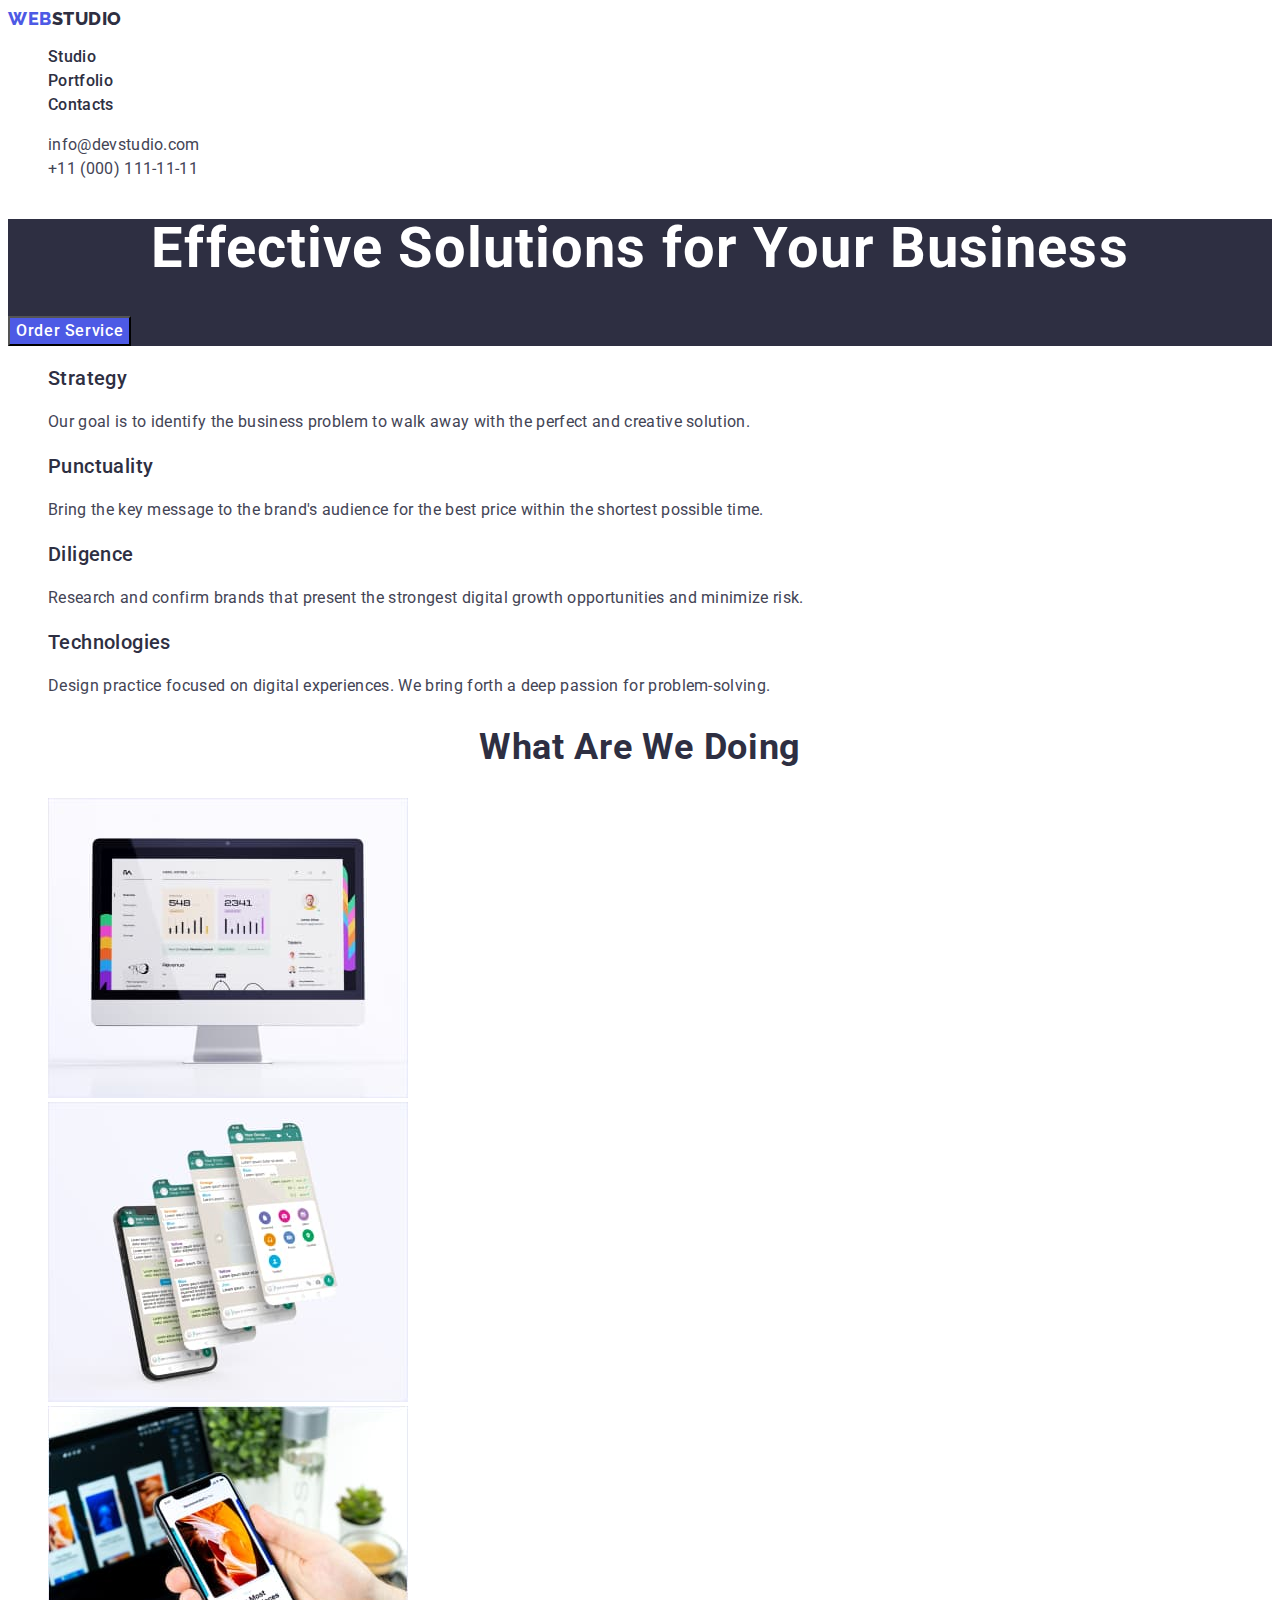
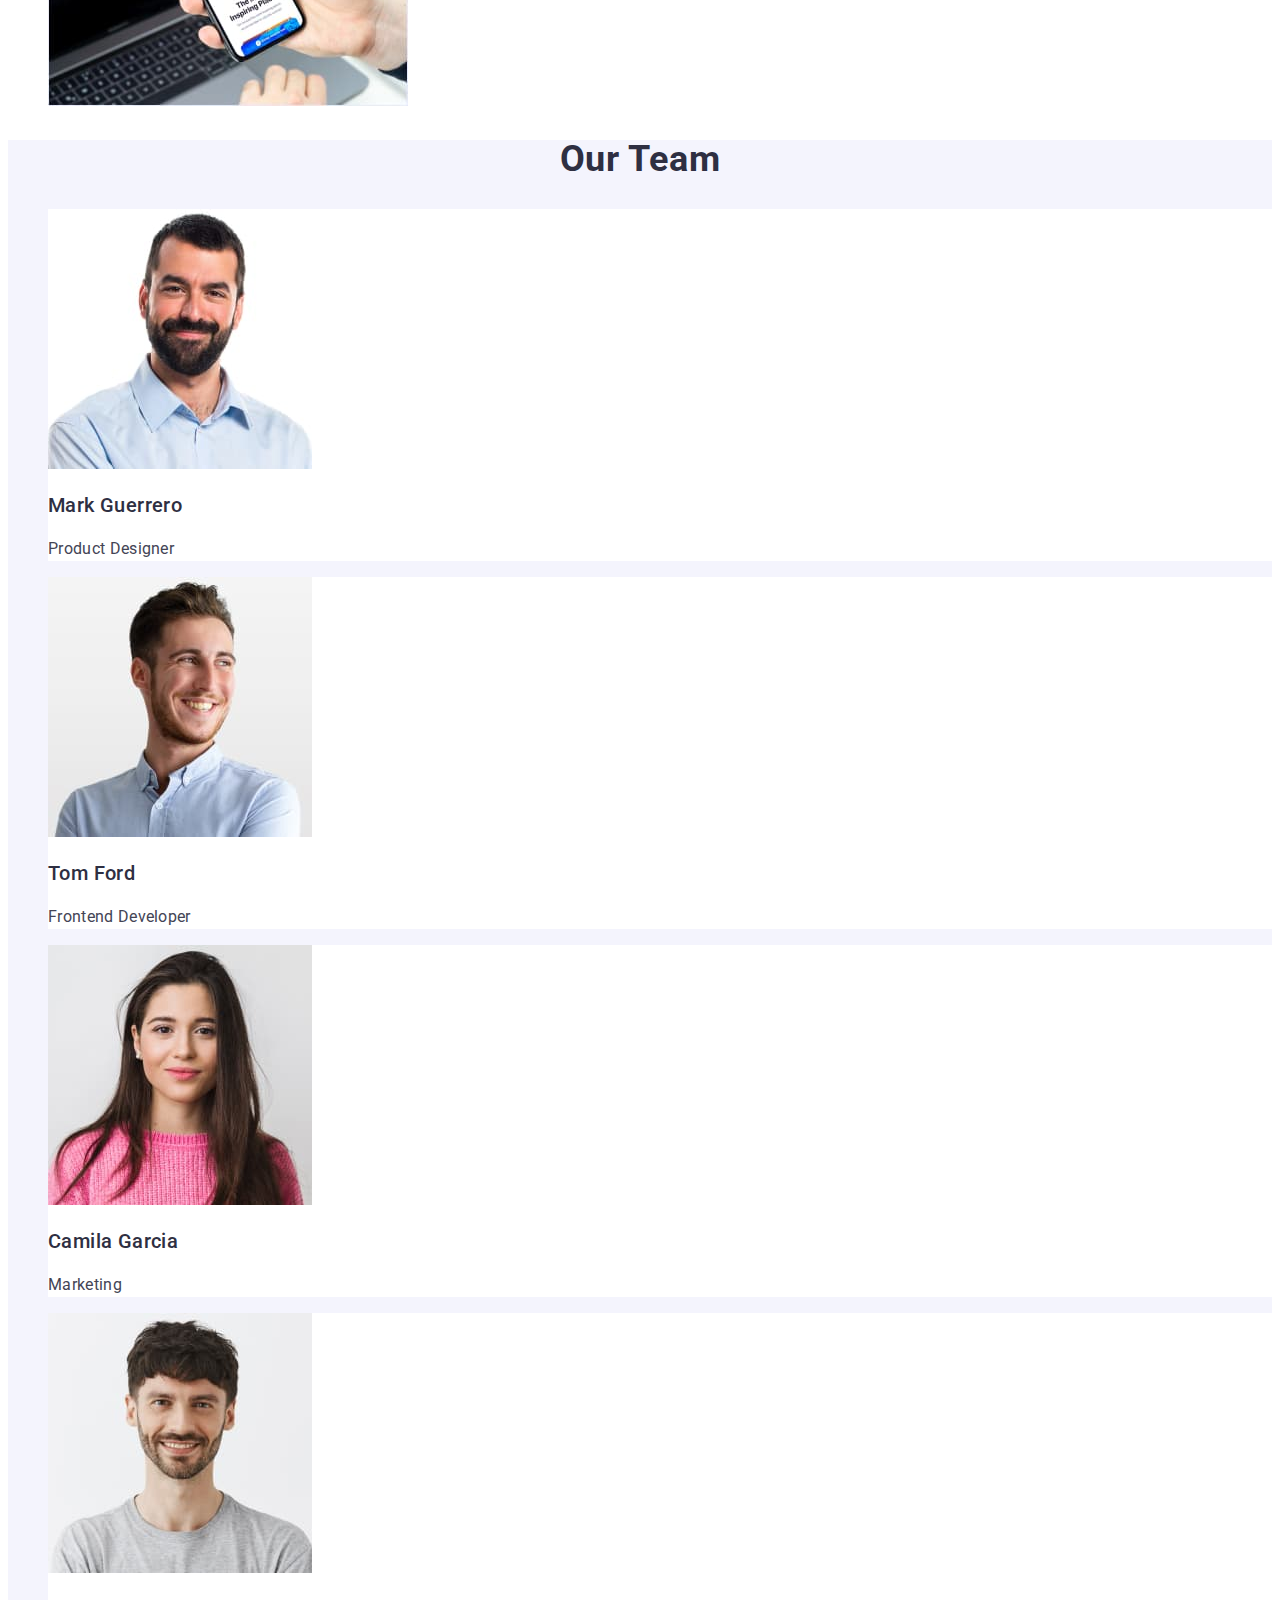
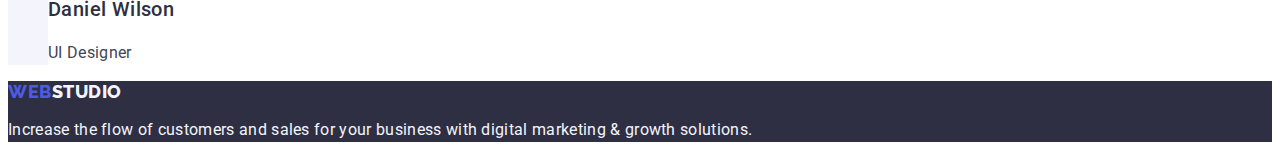
==== index.html @ 9a624a0b "Start" ====
<!DOCTYPE html>
<html lang="en">
  <head>
    <meta charset="UTF-8" />
    <meta name="viewport" content="width=device-width, initial-scale=1.0" />
    <link rel="preconnect" href="https://fonts.googleapis.com" />
    <link rel="preconnect" href="https://fonts.gstatic.com" crossorigin />
    <link
      href="https://fonts.googleapis.com/css2?family=Raleway:wght@800&family=Roboto:wght@400;500;700;900&display=swap"
      rel="stylesheet"
    />
    <link rel="stylesheet" href="./css/styles.css" />
    <title>MainPage</title>
  </head>
  <body>
    <header>
      <nav >
        <a class="logo link" href="./index.html"
          >Web<span class="logo-secondpart">Studio</span>
        </a>
        <ul class="list">
          <li>
            <a class="link" href="./index.html">Studio</a>
          </li>
          <li>
            <a class="link" href="./portfolio.html">Portfolio</a>
          </li>
          <li>
            <a class="link" href="">Contacts</a>
          </li>
        </ul>
      </nav>
      <address class="address navigation-address">
        <ul class="list">
          <li>
            <a class="link" href="mailto:info@devstudio.com"
              >info@devstudio.com</a
            >
          </li>
          <li>
            <a class="link" href="tel:+110001111111">+11 (000) 111-11-11</a>
          </li>
        </ul>
      </address>
    </header>
    <main>
      <!-- first section -->
      <section class="section-one">
        <h1 class="header-first">Effective Solutions for Your Business</h1>
        <button type="button" class="button-orderservice">Order Service</button>
      </section>
      <!-- second section -->
      <section>
        <h2 class="header-second" hidden>Section Heading</h2>
        <ul class="list">
          <li>
            <h3 class="list-item-header">Strategy</h3>
            <p class="text">
              Our goal is to identify the business problem to walk away with the
              perfect and creative solution.
            </p>
          </li>
          <li>
            <h3 class="list-item-header">Punctuality</h3>
            <p class="text">
              Bring the key message to the brand's audience for the best price
              within the shortest possible time.
            </p>
          </li>
          <li>
            <h3 class="list-item-header">Diligence</h3>
            <p class="text">
              Research and confirm brands that present the strongest digital
              growth opportunities and minimize risk.
            </p>
          </li>
          <li>
            <h3 class="list-item-header">Technologies</h3>
            <p class="text">
              Design practice focused on digital experiences. We bring forth a
              deep passion for problem-solving.
            </p>
          </li>
        </ul>
      </section>
      <!-- third section -->
      <section>
        <h2 class="header-second">What are we doing</h2>
        <ul class="list">
          <li>
            <img
              src="./images/mainPage/whatAreWeDoing/monitor1.jpg"
              alt="monitor with a projected screen"
              width="360"
              height="300"
            />
          </li>
          <li>
            <img
              src="./images/mainPage/whatAreWeDoing/phones2.jpg"
              alt="phone with the screen copied 3 times"
              width="360"
              height="300"
            />
          </li>
          <li>
            <img
              src="./images/mainPage/whatAreWeDoing/phoneLaptop3.jpg"
              alt="phone held in hand near laptop"
              width="360"
              height="300"
            />
          </li>
        </ul>
      </section>
      <!-- fourth section -->
      <section class="section-fourth">
        <h2 class="header-second">Our Team</h2>
        <ul class="list">
          <li class="list-item">
            <img
              src="./images/mainPage/ourTeam/productDesigner1.jpg"
              alt="product designer"
              width="264"
              height="260"
            />
            <h3 class="list-item-header">Mark Guerrero</h3>
            <p class="text">Product Designer</p>
          </li>
          <li class="list-item">
            <img
              src="./images/mainPage/ourTeam/frontendDeveloper2.jpg"
              alt="frontend developer"
              width="264"
              height="260"
            />
            <h3 class="list-item-header">Tom Ford</h3>
            <p class="text">Frontend Developer</p>
          </li>
          <li class="list-item">
            <img
              src="./images/mainPage/ourTeam/marketing3.jpg"
              alt="marketing"
              width="264"
              height="260"
            />
            <h3 class="list-item-header">Camila Garcia</h3>
            <p class="text">Marketing</p>
          </li>
          <li class="list-item">
            <img
              src="./images/mainPage/ourTeam/uiDesigner4.jpg"
              alt="ui designer"
              width="264"
              height="260"
            />
            <h3 class="list-item-header">Daniel Wilson</h3>
            <p class="text">UI Designer</p>
          </li>
        </ul>
      </section>
    </main>
    <footer class="footer">
      <a class="link logo" href="./index.html"
        >Web<span class="logo-secondpart-footer">Studio</span>
      </a>
      <p class="text-footer">
        Increase the flow of customers and sales for your business with digital
        marketing & growth solutions.
      </p>
    </footer>
  </body>
</html>
---- css/styles.css ----
:root{
    --iris: #4D5AE5;
    --navy-blue: #2E2F42;
    --ocean: #404BBF;
    --slate: #434455;
    --white: #FFFFFF;
    --cornflower: #E7E9FC;
    --cloud: #F4F4FD;
}

body{
    font-family: 'Roboto', sans-serif;
    color: var(--slate);
    background: var(--white);
}

.link{
    text-decoration: none;
}

.list{
    list-style: none;
}

.list-item{
    background: var(--white);
}

.logo {
    font-family: 'Raleway', sans-serif;
    font-size: 18px;
    font-weight: 800;
    line-height: 1.17;
    letter-spacing: 0.54px;
    text-transform: uppercase;
    color: var(--iris);
    text-decoration: none;
}

.logo-secondpart{
    color: var(--navy-blue);
}

.logo-secondpart-footer{
    color: var(--cloud);
}

.footer, .section-one{
    background: var(--navy-blue);
}

/* .logo-secondpart, .footer{
    background-color: var(--navy-blue);
} */
/* Styl .logo-secondpart dotyczy koloru czcionki loga znajdującej się na górze strony Natomiast styl .footer zawiera kolor tła footera. Po połączeniu tych dwóch styli górne logo (słowo Studio) ma tło koloru navy-blue zamiast white i kolor czcionki domyślny, zamiast navy-blue. Chyba, że chodziło o styl .section-one i .footer. To te dwa style połączyłem. */


.text-footer
{
    font-size: 16px;
    line-height: 1.5;
    letter-spacing: 0.32px;
    color: var(--cloud);
}

.list .link{
    font-size: 16px;
    font-weight: 500;
    line-height: 1.5;
    letter-spacing: 0.32px;
    color: var(--navy-blue);
}

.list .link:hover,
.list .link:focus{
    color:var(--ocean);
}

.address {
    font-style: normal;
}

.navigation-address .link{
    font-size: 16px;
    font-weight: 400;
    line-height: 1.5;
    letter-spacing: 0.32px;
    color: var(--slate);
}

/* .section-one{
    background-color: var(--navy-blue);
} */

.section-fourth{
    background:var(--cloud);
}

.button-orderservice{
    font-family: 'Roboto', sans-serif;
    background: var(--iris);
    font-size: 16px;
    font-weight: 500;
    line-height: 1.5;
    letter-spacing: 0.64px;
    color: var(--white);
    cursor: pointer;
}

.button-orderservice:hover,
.button-orderservice:focus{
    background: var(--ocean);
}

.button-portfolio{
    font-family: 'Roboto', sans-serif;
    background: var(--cloud);
    font-size: 16px;
    font-weight: 500;
    line-height: 1.5;
    letter-spacing: 0.64px;
    color: var(--iris);
    text-align: center;
    cursor: pointer;
}

.button-portfolio:hover,
.button-portfolio:focus{
    background: var(--ocean);
    font-size: 16px;
    font-weight: 500;
    line-height: 1.5;
    letter-spacing: 0.64px;
    color:var(--white);
}

.header-first{
    color: var(--white);
    text-align: center;
    font-size: 56px;
    font-weight: 700;
    font-weight: bold;
    line-height: 1.07;
    letter-spacing: 1.12px;
}

.header-second{
    font-size: 36px;
    font-weight: 700;
    line-height: 1.11;
    letter-spacing: 0.72px;
    text-transform: capitalize;
    text-align: center;
    color:var(--navy-blue);
}

.list-item-header{
    font-size: 20px;
    font-weight: 500;
    line-height: 1.2;
    letter-spacing: 0.4px;
    color: var(--navy-blue);
}

.text{
    font-size: 16px;
    line-height: 1.5;
    letter-spacing: 0.32px;
    color: var(--slate);
}
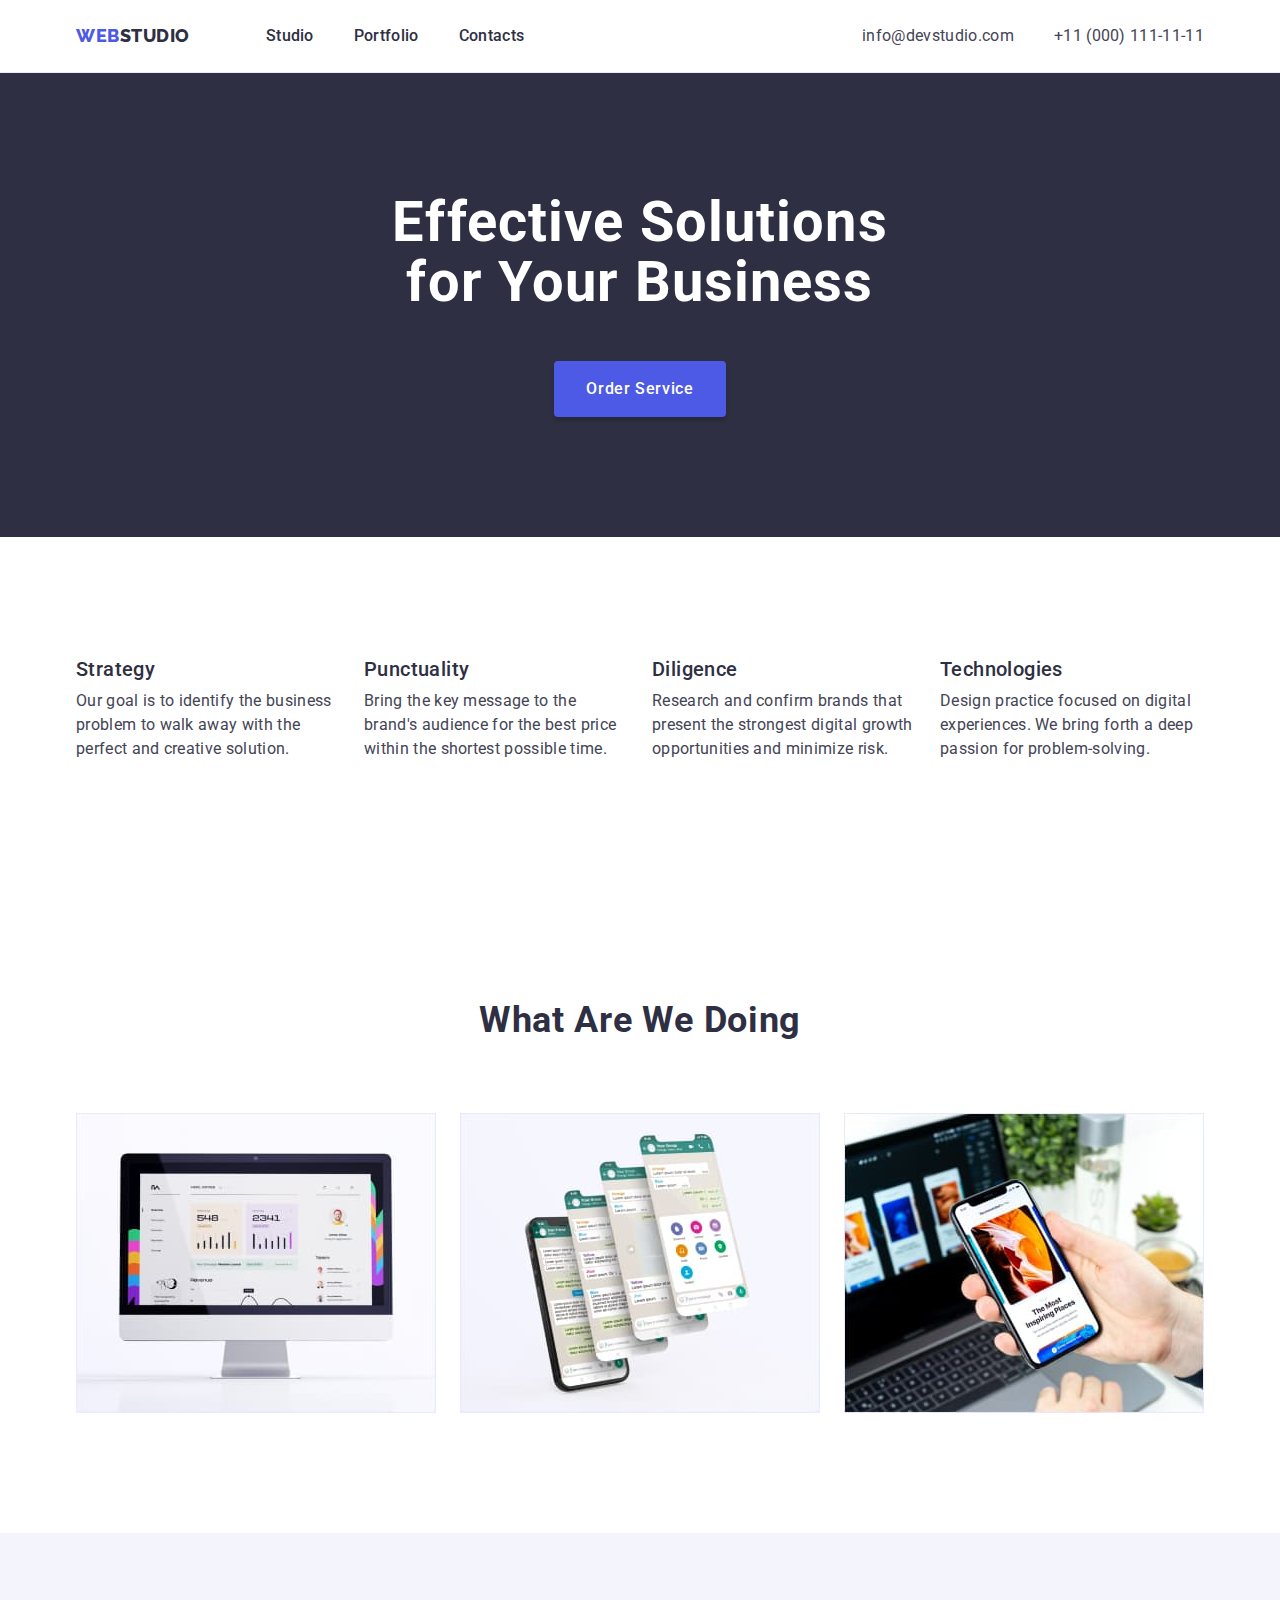
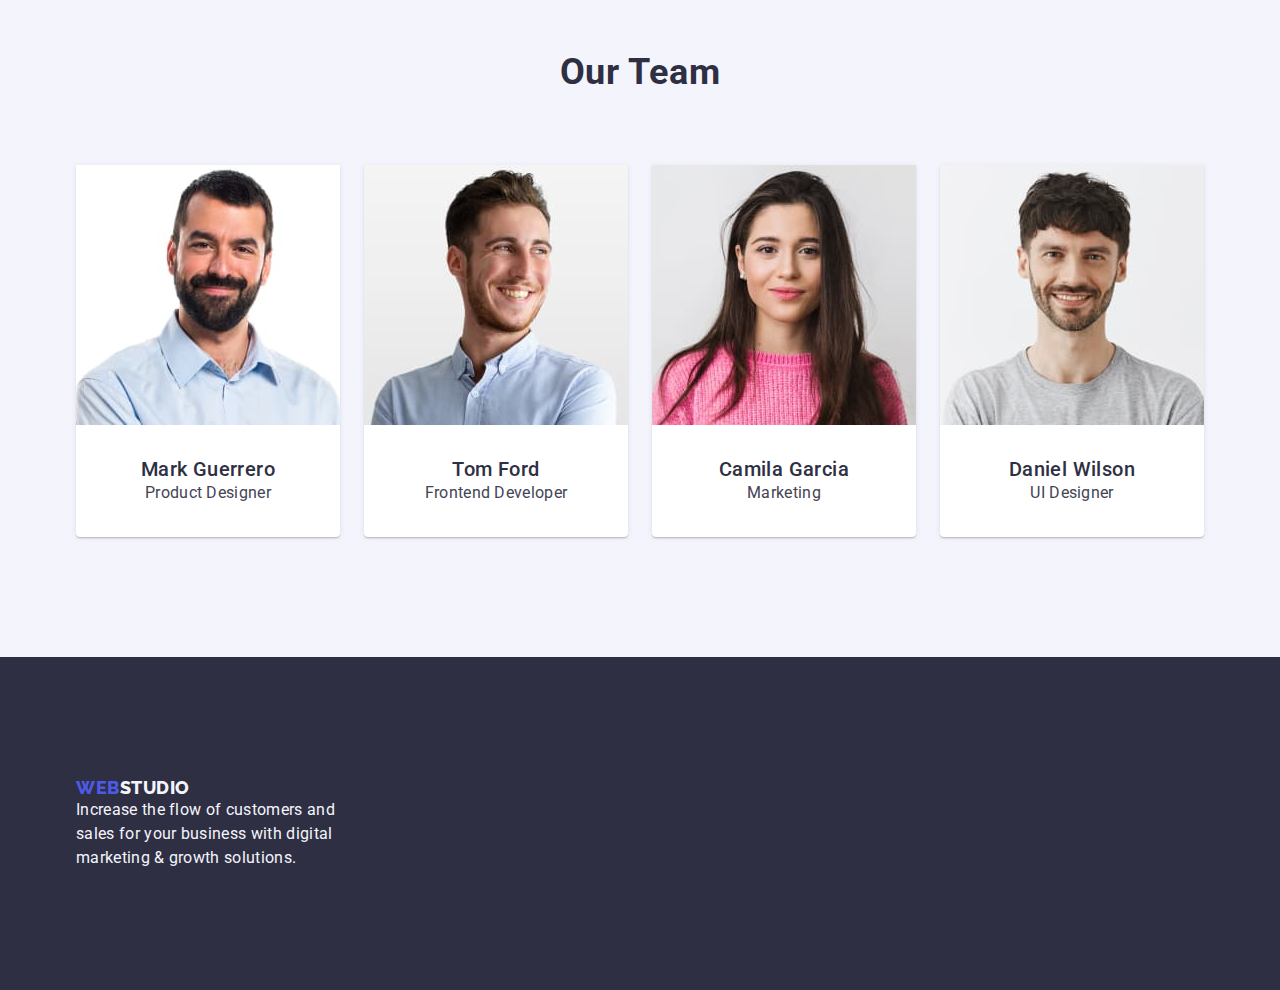
==== commit c2d1cd43: "zmiany pierwsze" ====
--- a/index.html
+++ b/index.html
@@ -9,165 +9,192 @@
       href="https://fonts.googleapis.com/css2?family=Raleway:wght@800&family=Roboto:wght@400;500;700;900&display=swap"
       rel="stylesheet"
     />
+    <!-- Najpierw normalizator -->
+    <link
+      rel="stylesheet"
+      href="https://cdnjs.cloudflare.com/ajax/libs/modern-normalize/1.0.0/modern-normalize.min.css"
+    />
     <link rel="stylesheet" href="./css/styles.css" />
-    <title>MainPage</title>
+    <title>Studio</title>
   </head>
   <body>
-    <header>
-      <nav >
-        <a class="logo link" href="./index.html"
-          >Web<span class="logo-secondpart">Studio</span>
-        </a>
-        <ul class="list">
-          <li>
-            <a class="link" href="./index.html">Studio</a>
-          </li>
-          <li>
-            <a class="link" href="./portfolio.html">Portfolio</a>
-          </li>
-          <li>
-            <a class="link" href="">Contacts</a>
-          </li>
-        </ul>
-      </nav>
-      <address class="address navigation-address">
-        <ul class="list">
-          <li>
-            <a class="link" href="mailto:info@devstudio.com"
-              >info@devstudio.com</a
-            >
-          </li>
-          <li>
-            <a class="link" href="tel:+110001111111">+11 (000) 111-11-11</a>
-          </li>
-        </ul>
-      </address>
+    <header class="header">
+      <div class="container header-container">
+        <nav class="header-container">
+          <a class="logo link" href="./index.html"
+            >Web<span class="logo-secondpart">Studio</span>
+          </a>
+          <ul class="list header-nav-list">
+            <li>
+              <a class="link" href="./index.html">Studio</a>
+            </li>
+            <li>
+              <a class="link" href="./portfolio.html">Portfolio</a>
+            </li>
+            <li>
+              <a class="link" href="">Contacts</a>
+            </li>
+          </ul>
+        </nav>
+        <address class="address">
+          <ul class="list header-address-list">
+            <li>
+              <a class="link" href="mailto:info@devstudio.com"
+                >info@devstudio.com</a
+              >
+            </li>
+            <li>
+              <a class="link" href="tel:+110001111111">+11 (000) 111-11-11</a>
+            </li>
+          </ul>
+        </address>
+      </div>
     </header>
     <main>
       <!-- first section -->
-      <section class="section-one">
-        <h1 class="header-first">Effective Solutions for Your Business</h1>
-        <button type="button" class="button-orderservice">Order Service</button>
+      <section class="section section-one">
+        <div class="container">
+          <h1 class="header-first">Effective Solutions for Your Business</h1>
+          <button type="button" class="button-orderservice">
+            Order Service
+          </button>
+        </div>
       </section>
       <!-- second section -->
-      <section>
-        <h2 class="header-second" hidden>Section Heading</h2>
-        <ul class="list">
-          <li>
-            <h3 class="list-item-header">Strategy</h3>
-            <p class="text">
-              Our goal is to identify the business problem to walk away with the
-              perfect and creative solution.
-            </p>
-          </li>
-          <li>
-            <h3 class="list-item-header">Punctuality</h3>
-            <p class="text">
-              Bring the key message to the brand's audience for the best price
-              within the shortest possible time.
-            </p>
-          </li>
-          <li>
-            <h3 class="list-item-header">Diligence</h3>
-            <p class="text">
-              Research and confirm brands that present the strongest digital
-              growth opportunities and minimize risk.
-            </p>
-          </li>
-          <li>
-            <h3 class="list-item-header">Technologies</h3>
-            <p class="text">
-              Design practice focused on digital experiences. We bring forth a
-              deep passion for problem-solving.
-            </p>
-          </li>
-        </ul>
+      <section class="section">
+        <div class="container">
+          <h2 class="header-second" hidden>Section Heading</h2>
+          <ul class="section-list list">
+            <li class="section-two-list-item">
+              <h3 class="list-item-header">Strategy</h3>
+              <p class="text">
+                Our goal is to identify the business problem to walk away with
+                the perfect and creative solution.
+              </p>
+            </li>
+            <li class="section-two-list-item">
+              <h3 class="list-item-header">Punctuality</h3>
+              <p class="text">
+                Bring the key message to the brand's audience for the best price
+                within the shortest possible time.
+              </p>
+            </li>
+            <li class="section-two-list-item">
+              <h3 class="list-item-header">Diligence</h3>
+              <p class="text">
+                Research and confirm brands that present the strongest digital
+                growth opportunities and minimize risk.
+              </p>
+            </li>
+            <li class="section-two-list-item">
+              <h3 class="list-item-header">Technologies</h3>
+              <p class="text">
+                Design practice focused on digital experiences. We bring forth a
+                deep passion for problem-solving.
+              </p>
+            </li>
+          </ul>
+        </div>
       </section>
       <!-- third section -->
-      <section>
-        <h2 class="header-second">What are we doing</h2>
-        <ul class="list">
-          <li>
-            <img
-              src="./images/mainPage/whatAreWeDoing/monitor1.jpg"
-              alt="monitor with a projected screen"
-              width="360"
-              height="300"
-            />
-          </li>
-          <li>
-            <img
-              src="./images/mainPage/whatAreWeDoing/phones2.jpg"
-              alt="phone with the screen copied 3 times"
-              width="360"
-              height="300"
-            />
-          </li>
-          <li>
-            <img
-              src="./images/mainPage/whatAreWeDoing/phoneLaptop3.jpg"
-              alt="phone held in hand near laptop"
-              width="360"
-              height="300"
-            />
-          </li>
-        </ul>
+      <section class="section">
+        <div class="container">
+          <h2 class="header-second">What are we doing</h2>
+          <ul class="section-list list">
+            <li>
+              <img
+                src="./images/mainPage/whatAreWeDoing/monitor1.jpg"
+                alt="monitor with a projected screen"
+                width="360"
+                height="300"
+              />
+            </li>
+            <li>
+              <img
+                src="./images/mainPage/whatAreWeDoing/phones2.jpg"
+                alt="phone with the screen copied 3 times"
+                width="360"
+                height="300"
+              />
+            </li>
+            <li>
+              <img
+                src="./images/mainPage/whatAreWeDoing/phoneLaptop3.jpg"
+                alt="phone held in hand near laptop"
+                width="360"
+                height="300"
+              />
+            </li>
+          </ul>
+        </div>
       </section>
       <!-- fourth section -->
-      <section class="section-fourth">
-        <h2 class="header-second">Our Team</h2>
-        <ul class="list">
-          <li class="list-item">
-            <img
-              src="./images/mainPage/ourTeam/productDesigner1.jpg"
-              alt="product designer"
-              width="264"
-              height="260"
-            />
-            <h3 class="list-item-header">Mark Guerrero</h3>
-            <p class="text">Product Designer</p>
-          </li>
-          <li class="list-item">
-            <img
-              src="./images/mainPage/ourTeam/frontendDeveloper2.jpg"
-              alt="frontend developer"
-              width="264"
-              height="260"
-            />
-            <h3 class="list-item-header">Tom Ford</h3>
-            <p class="text">Frontend Developer</p>
-          </li>
-          <li class="list-item">
-            <img
-              src="./images/mainPage/ourTeam/marketing3.jpg"
-              alt="marketing"
-              width="264"
-              height="260"
-            />
-            <h3 class="list-item-header">Camila Garcia</h3>
-            <p class="text">Marketing</p>
-          </li>
-          <li class="list-item">
-            <img
-              src="./images/mainPage/ourTeam/uiDesigner4.jpg"
-              alt="ui designer"
-              width="264"
-              height="260"
-            />
-            <h3 class="list-item-header">Daniel Wilson</h3>
-            <p class="text">UI Designer</p>
-          </li>
-        </ul>
+      <section class="section section-fourth">
+        <div class="container">
+          <h2 class="header-second">Our Team</h2>
+          <ul class="section-list list">
+            <li class="list-item">
+              <img
+                src="./images/mainPage/ourTeam/productDesigner1.jpg"
+                alt="product designer"
+                width="264"
+                height="260"
+              />
+              <div class="section-fourth-list-item">
+                <h3 class="list-item-header">Mark Guerrero</h3>
+                <p class="text">Product Designer</p>
+              </div>
+            </li>
+            <li class="list-item">
+              <img
+                src="./images/mainPage/ourTeam/frontendDeveloper2.jpg"
+                alt="frontend developer"
+                width="264"
+                height="260"
+              />
+              <div class="section-fourth-list-item">
+                <h3 class="list-item-header">Tom Ford</h3>
+                <p class="text">Frontend Developer</p>
+              </div>
+            </li>
+            <li class="list-item">
+              <img
+                src="./images/mainPage/ourTeam/marketing3.jpg"
+                alt="marketing"
+                width="264"
+                height="260"
+              />
+              <div class="section-fourth-list-item">
+                <h3 class="list-item-header">Camila Garcia</h3>
+                <p class="text">Marketing</p>
+              </div>
+            </li>
+            <li class="list-item">
+              <img
+                src="./images/mainPage/ourTeam/uiDesigner4.jpg"
+                alt="ui designer"
+                width="264"
+                height="260"
+              />
+              <div class="section-fourth-list-item">
+                <h3 class="list-item-header">Daniel Wilson</h3>
+                <p class="text">UI Designer</p>
+              </div>
+            </li>
+          </ul>
+        </div>
       </section>
     </main>
-    <footer class="footer">
-      <a class="link logo" href="./index.html"
-        >Web<span class="logo-secondpart-footer">Studio</span>
-      </a>
-      <p class="text-footer">
-        Increase the flow of customers and sales for your business with digital
-        marketing & growth solutions.
-      </p>
+    <footer class="section footer">
+      <div class="container">
+        <a class="link logo" href="./index.html"
+          >Web<span class="logo-secondpart-footer">Studio</span>
+        </a>
+        <p class="text-footer">
+          Increase the flow of customers and sales for your business with
+          digital marketing & growth solutions.
+        </p>
+      </div>
     </footer>
   </body>
 </html>
--- a/css/styles.css
+++ b/css/styles.css
@@ -1,3 +1,12 @@
+*,
+*::before,
+*::after {
+    box-sizing: border-box;
+    margin: 0;
+    padding: 0;
+}
+
+
 :root{
     --iris: #4D5AE5;
     --navy-blue: #2E2F42;
@@ -8,24 +17,74 @@
     --cloud: #F4F4FD;
 }
 
+/* Globalne resetowanie stylow */
+h1,
+h2,
+h3,
+h4,
+h5,
+h6,
+p,
+ul {
+  margin: 0;
+  padding: 0;
+}
+
+img {
+    display: block;
+    max-width: 100%;
+    height: auto;
+}
+
+button {
+    cursor: pointer;
+    border: none;
+    border-radius: 4px;
+}
+
+ul,
+ol {
+    list-style: none;
+    margin: 0;
+    padding-left: 0;
+}
+
+
 body{
     font-family: 'Roboto', sans-serif;
     color: var(--slate);
     background: var(--white);
 }
 
+/* Link */
 .link{
     text-decoration: none;
 }
-
-.list{
+.list .link {
+    font-size: 16px;
+    font-weight: 500;
+    line-height: 1.5;
+    letter-spacing: 0.32px;
+    color: var(--navy-blue);
+}
+
+.list .link:hover,
+.list .link:focus {
+    /* color:var(--ocean); */
+    color: yellow;
+}
+
+/* .list {
     list-style: none;
-}
-
-.list-item{
-    background: var(--white);
-}
-
+} */
+
+.container{
+    width: 1158px;
+    margin: 0 auto;
+    padding: 0 15px;
+}
+
+/* Logo */
 .logo {
     font-family: 'Raleway', sans-serif;
     font-size: 18px;
@@ -35,106 +94,67 @@
     text-transform: uppercase;
     color: var(--iris);
     text-decoration: none;
-}
-
-.logo-secondpart{
+    display: inline-block;
+    margin-right: 76px;
+}
+
+.logo-secondpart {
     color: var(--navy-blue);
 }
 
-.logo-secondpart-footer{
+.logo-secondpart-footer {
     color: var(--cloud);
 }
-
-.footer, .section-one{
-    background: var(--navy-blue);
-}
-
-/* .logo-secondpart, .footer{
-    background-color: var(--navy-blue);
-} */
-/* Styl .logo-secondpart dotyczy koloru czcionki loga znajdującej się na górze strony Natomiast styl .footer zawiera kolor tła footera. Po połączeniu tych dwóch styli górne logo (słowo Studio) ma tło koloru navy-blue zamiast white i kolor czcionki domyślny, zamiast navy-blue. Chyba, że chodziło o styl .section-one i .footer. To te dwa style połączyłem. */
-
-
-.text-footer
-{
-    font-size: 16px;
-    line-height: 1.5;
-    letter-spacing: 0.32px;
-    color: var(--cloud);
-}
-
-.list .link{
-    font-size: 16px;
-    font-weight: 500;
-    line-height: 1.5;
-    letter-spacing: 0.32px;
-    color: var(--navy-blue);
-}
-
-.list .link:hover,
-.list .link:focus{
-    color:var(--ocean);
-}
-
+/* ----Logo */
+
+.header{
+    flex-shrink: 0;
+    border-bottom: 1px solid var(--cornflower, #E7E9FC);
+    display: flex;
+}
+
+.header-container {
+    display: flex;
+    align-items: center;
+}
+
+.header-nav-list {
+    display: flex;
+    gap: 40px;
+}
+
+/* Adres */
 .address {
     font-style: normal;
-}
-
-.navigation-address .link{
+    margin-left: auto;
+}
+
+.header-address-list {
+    display: flex;
+    gap: 40px;
+    padding-top: 24px;
+    padding-bottom: 24px;
+}
+
+.address .link {
     font-size: 16px;
     font-weight: 400;
     line-height: 1.5;
     letter-spacing: 0.32px;
     color: var(--slate);
 }
-
-/* .section-one{
-    background-color: var(--navy-blue);
-} */
-
-.section-fourth{
-    background:var(--cloud);
-}
-
-.button-orderservice{
-    font-family: 'Roboto', sans-serif;
-    background: var(--iris);
-    font-size: 16px;
-    font-weight: 500;
-    line-height: 1.5;
-    letter-spacing: 0.64px;
-    color: var(--white);
-    cursor: pointer;
-}
-
-.button-orderservice:hover,
-.button-orderservice:focus{
-    background: var(--ocean);
-}
-
-.button-portfolio{
-    font-family: 'Roboto', sans-serif;
-    background: var(--cloud);
-    font-size: 16px;
-    font-weight: 500;
-    line-height: 1.5;
-    letter-spacing: 0.64px;
-    color: var(--iris);
-    text-align: center;
-    cursor: pointer;
-}
-
-.button-portfolio:hover,
-.button-portfolio:focus{
-    background: var(--ocean);
-    font-size: 16px;
-    font-weight: 500;
-    line-height: 1.5;
-    letter-spacing: 0.64px;
-    color:var(--white);
-}
-
-.header-first{
+/* ---------Adres */
+
+/* Section1 */
+.section{
+    padding: 120px 0;
+}
+
+.section-one{
+    background: var(--navy-blue);
+}
+
+.header-first {
     color: var(--white);
     text-align: center;
     font-size: 56px;
@@ -142,19 +162,59 @@
     font-weight: bold;
     line-height: 1.07;
     letter-spacing: 1.12px;
-}
-
-.header-second{
+    max-width: 496px;
+
+    margin: 0 auto 48px;
+}
+
+.button-orderservice {
+    font-family: 'Roboto', sans-serif;
+    background: var(--iris);
+    font-size: 16px;
+    font-weight: 500;
+    line-height: 1.5;
+    letter-spacing: 0.64px;
+    color: var(--white);
+    border-radius: 4px;
+    padding: 16px 32px;
+    border: none;
+    box-shadow: 0px 4px 4px 0px rgba(0, 0, 0, 0.15);
+    display: block;
+    margin: 0 auto;
+    min-width: 169px; 
+}
+
+.button-orderservice:hover,
+.button-orderservice:focus {
+    background: var(--ocean);
+}
+
+/* Section2 Section3*/
+.section-list {
+    display: flex;
+    gap: 24px;
+}
+
+.section-two-list-item{
+    display: flex;
+    width: 264px;
+    flex-direction: column;
+    align-items: flex-start;
+    gap: 8px;
+}
+
+.header-second {
     font-size: 36px;
     font-weight: 700;
     line-height: 1.11;
     letter-spacing: 0.72px;
     text-transform: capitalize;
     text-align: center;
-    color:var(--navy-blue);
-}
-
-.list-item-header{
+    color: var(--navy-blue);
+    margin-bottom: 72px;
+}
+
+.list-item-header {
     font-size: 20px;
     font-weight: 500;
     line-height: 1.2;
@@ -162,9 +222,89 @@
     color: var(--navy-blue);
 }
 
-.text{
+.text {
     font-size: 16px;
     line-height: 1.5;
     letter-spacing: 0.32px;
     color: var(--slate);
-}+}
+
+/* Section4 */
+.section-fourth {
+    background: var(--cloud);
+}
+
+.section-fourth-list-item{
+    padding: 32px 0;
+    text-align: center;
+}
+
+.list-item{
+    background: var(--white);
+    box-shadow: 0px 2px 1px 0px rgba(46, 47, 66, 0.08),
+            0px 1px 1px 0px rgba(46, 47, 66, 0.16),
+            0px 1px 6px 0px rgba(46, 47, 66, 0.08);
+        border-radius: 0px 0px 4px 4px;
+}
+
+
+/* Footer */
+.footer{
+    background: var(--navy-blue);
+}
+
+.text-footer
+{
+    font-size: 16px;
+    line-height: 1.5;
+    letter-spacing: 0.32px;
+    color: var(--cloud);
+    width: 264px;
+}
+
+
+/* Portfolio */
+.button-portfolio-list {
+    display: flex;
+    justify-content: center;
+    gap: 24px;
+    margin-bottom: 72px;
+}
+
+.button-portfolio{
+    font-family: 'Roboto', sans-serif;
+    background: var(--cloud);
+    font-size: 16px;
+    font-weight: 500;
+    line-height: 1.5;
+    letter-spacing: 0.64px;
+    color: var(--iris);
+    text-align: center;
+    border: 1px solid var(--cornflower);
+    border-radius: 4px;
+    padding: 12px 24px 12px 24px;
+}
+
+.button-portfolio:hover,
+.button-portfolio:focus{
+    background: var(--ocean);
+    font-size: 16px;
+    font-weight: 500;
+    line-height: 1.5;
+    letter-spacing: 0.64px;
+    color:var(--white);
+    box-shadow: 0px 2px 2px 0px rgba(0, 0, 0, 0.12),
+                0px 2px 1px 0px rgba(0, 0, 0, 0.08), 0px 3px 1px 0px rgba(0, 0, 0, 0.1);
+    border: 1px solid transparent;
+}
+
+.picture-list {
+    display: flex;
+    flex-wrap: wrap;
+    gap: 48px 24px;
+}
+.picture_list-item {
+    border: 1px solid var(--cornflower);
+    border-top: none;
+    padding: 32px 16px;
+}
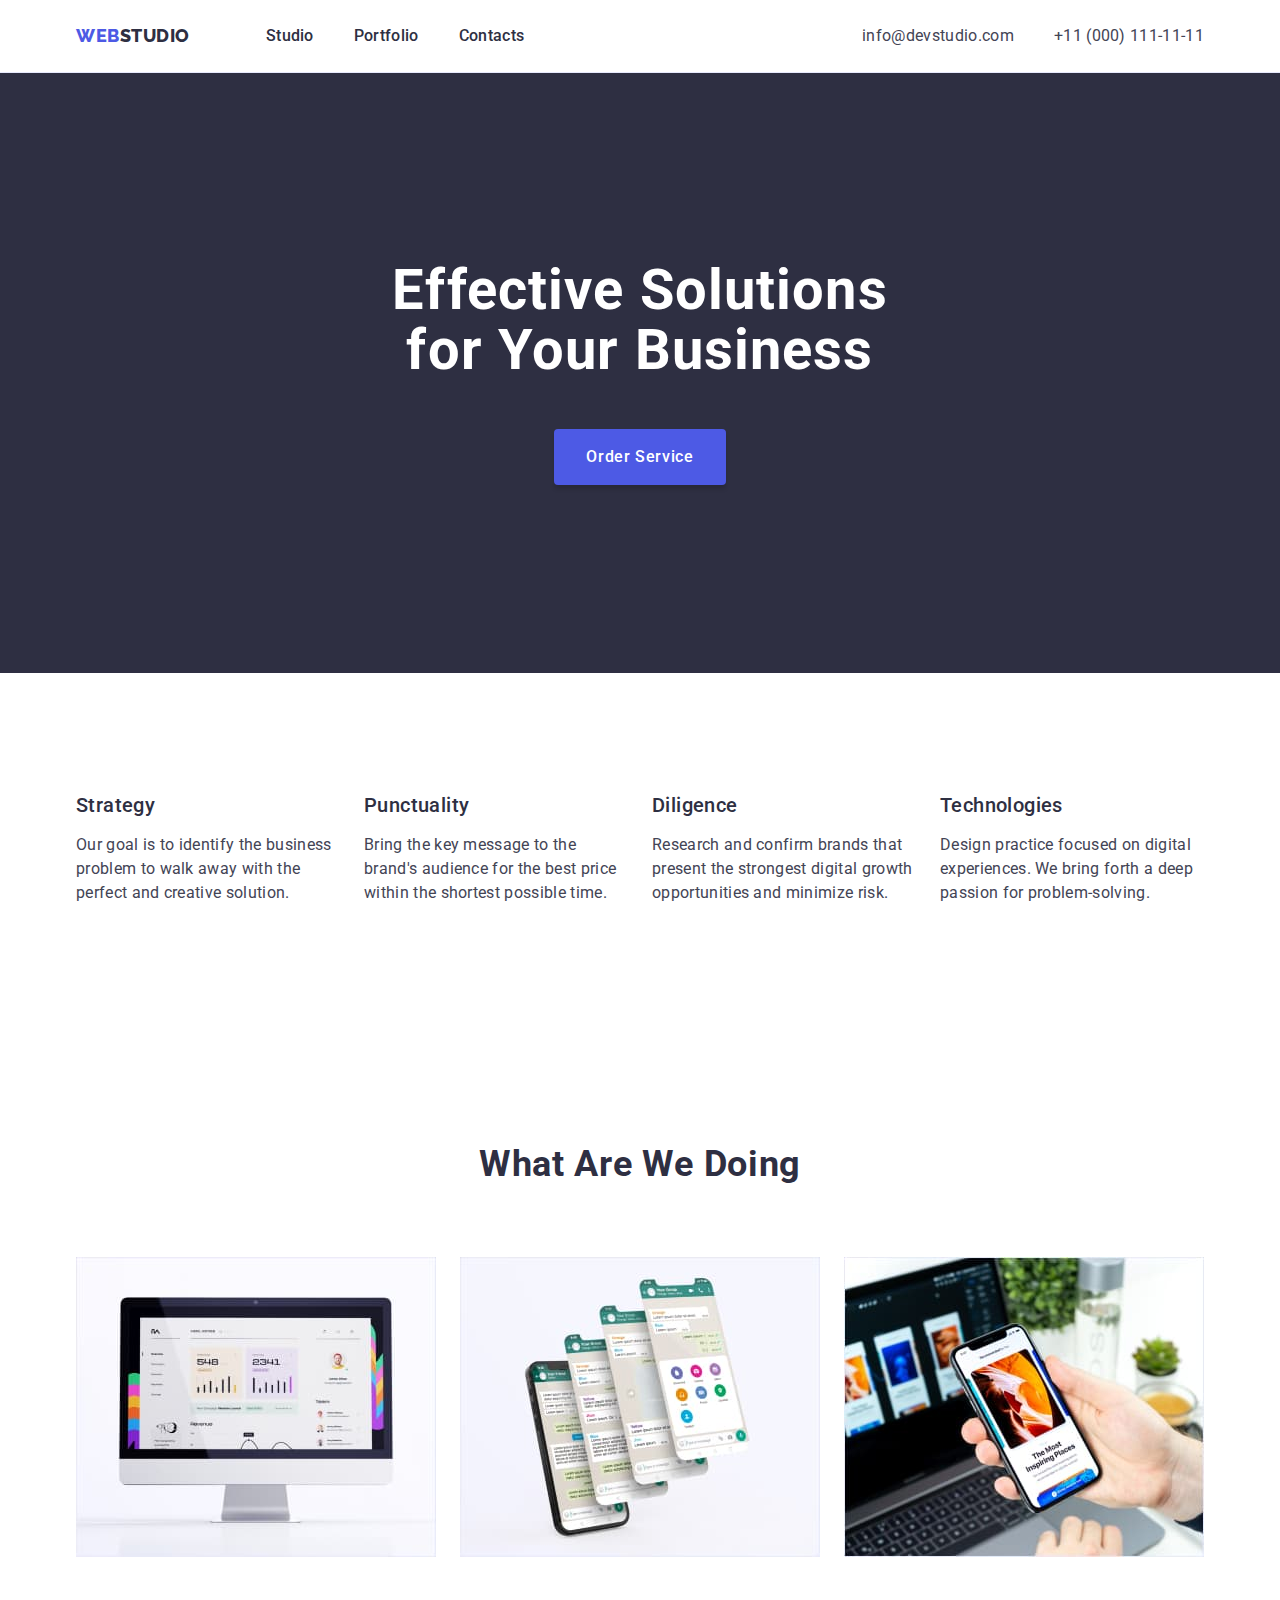
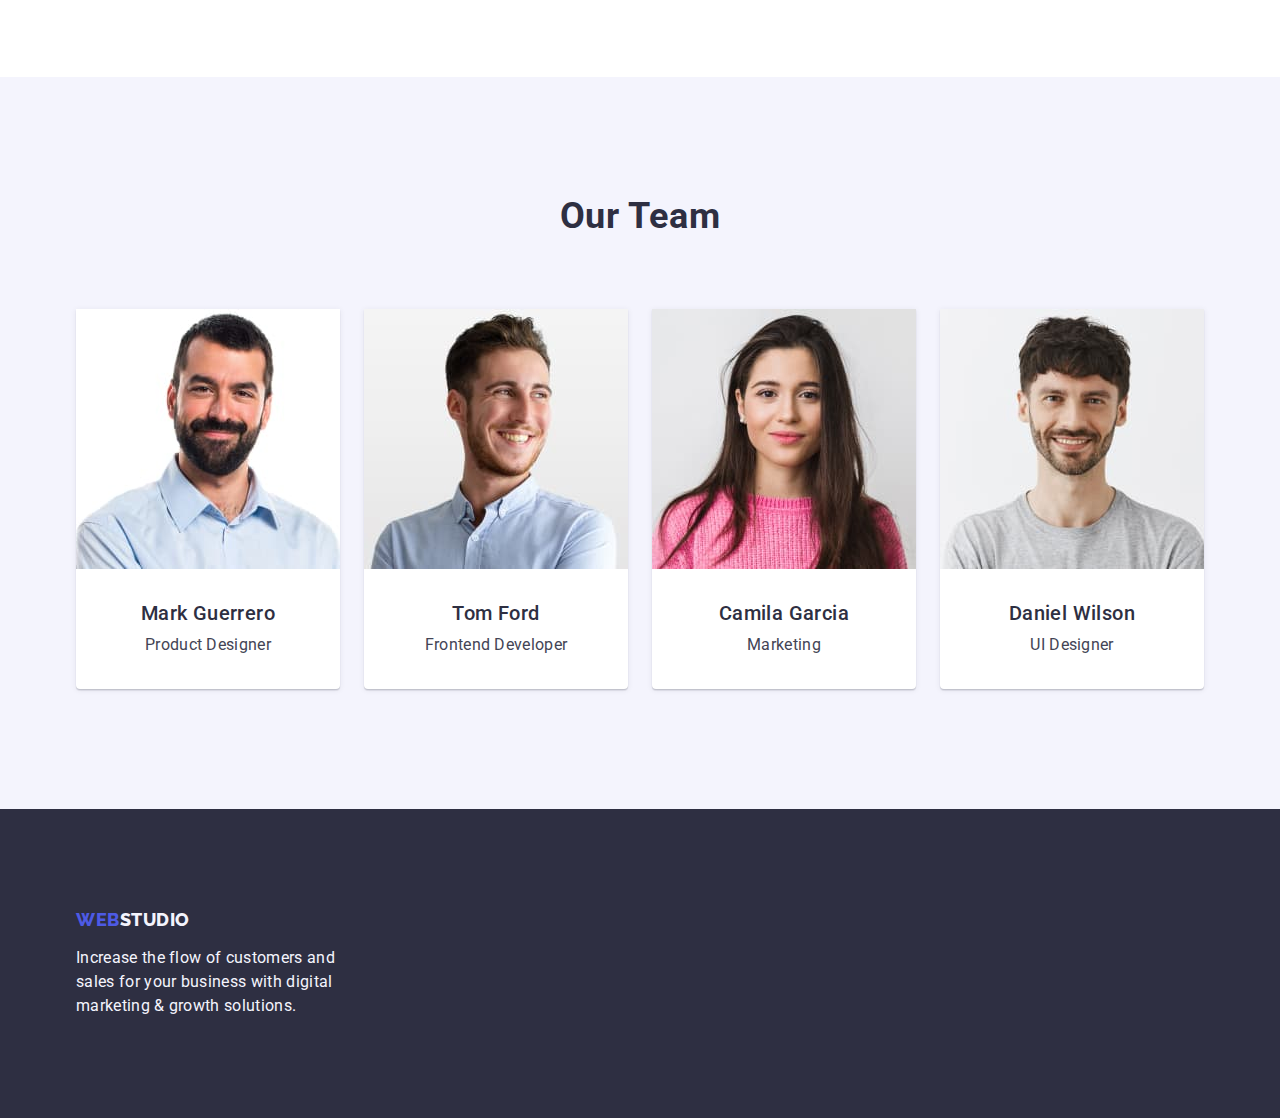
==== commit 6d5df727: "poprawka 1" ====
--- a/index.html
+++ b/index.html
@@ -52,7 +52,7 @@
     </header>
     <main>
       <!-- first section -->
-      <section class="section section-one">
+      <section class="section-one">
         <div class="container">
           <h1 class="header-first">Effective Solutions for Your Business</h1>
           <button type="button" class="button-orderservice">
@@ -63,7 +63,7 @@
       <!-- second section -->
       <section class="section">
         <div class="container">
-          <h2 class="header-second" hidden>Section Heading</h2>
+          <h2 class="header-second visually-hidden" hidden>Section Heading</h2>
           <ul class="section-list list">
             <li class="section-two-list-item">
               <h3 class="list-item-header">Strategy</h3>
@@ -101,7 +101,7 @@
         <div class="container">
           <h2 class="header-second">What are we doing</h2>
           <ul class="section-list list">
-            <li>
+            <li class="section-list-item">
               <img
                 src="./images/mainPage/whatAreWeDoing/monitor1.jpg"
                 alt="monitor with a projected screen"
@@ -109,7 +109,7 @@
                 height="300"
               />
             </li>
-            <li>
+            <li class="section-list-item">
               <img
                 src="./images/mainPage/whatAreWeDoing/phones2.jpg"
                 alt="phone with the screen copied 3 times"
@@ -117,7 +117,7 @@
                 height="300"
               />
             </li>
-            <li>
+            <li class="section-list-item">
               <img
                 src="./images/mainPage/whatAreWeDoing/phoneLaptop3.jpg"
                 alt="phone held in hand near laptop"
@@ -185,7 +185,7 @@
         </div>
       </section>
     </main>
-    <footer class="section footer">
+    <footer class="footer">
       <div class="container">
         <a class="link logo" href="./index.html"
           >Web<span class="logo-secondpart-footer">Studio</span>
--- a/css/styles.css
+++ b/css/styles.css
@@ -70,8 +70,7 @@
 
 .list .link:hover,
 .list .link:focus {
-    /* color:var(--ocean); */
-    color: yellow;
+    color:var(--ocean);
 }
 
 /* .list {
@@ -123,6 +122,9 @@
     gap: 40px;
 }
 
+.header-nav-list .link{
+    padding: 24px 0;
+}
 /* Adres */
 .address {
     font-style: normal;
@@ -151,6 +153,7 @@
 }
 
 .section-one{
+    padding: 188px 0;
     background: var(--navy-blue);
 }
 
@@ -190,6 +193,23 @@
 }
 
 /* Section2 Section3*/
+.visually-hidden {
+    border: 0;
+    padding: 0;
+    margin: 0;
+    position: absolute !important;
+    height: 1px;
+    width: 1px;
+    overflow: hidden;
+    clip: rect(1px 1px 1px 1px);
+    /* IE6, IE7 - a 0 height clip, off to the bottom right of the visible 1px box */
+    clip: rect(1px, 1px, 1px, 1px);
+    /*maybe deprecated but we need to support legacy browsers */
+    clip-path: inset(50%);
+    /*modern browsers, clip-path works inwards from each corner*/
+    white-space: nowrap;
+    /* added line to stop words getting smushed together (as they go onto seperate lines and some screen readers do not understand line feeds as a space */
+}
 .section-list {
     display: flex;
     gap: 24px;
@@ -214,12 +234,16 @@
     margin-bottom: 72px;
 }
 
+/* Studio: h3 */
 .list-item-header {
     font-size: 20px;
     font-weight: 500;
     line-height: 1.2;
     letter-spacing: 0.4px;
     color: var(--navy-blue);
+
+    /* czy dodać */
+    margin-bottom: 8px;
 }
 
 .text {
@@ -251,8 +275,11 @@
 /* Footer */
 .footer{
     background: var(--navy-blue);
-}
-
+    padding: 100px 0;
+}
+.footer .logo{
+    margin-bottom: 16px;
+}
 .text-footer
 {
     font-size: 16px;
@@ -264,6 +291,9 @@
 
 
 /* Portfolio */
+.section-portfolio{
+    padding: 96px 0 120px 0;
+}
 .button-portfolio-list {
     display: flex;
     justify-content: center;
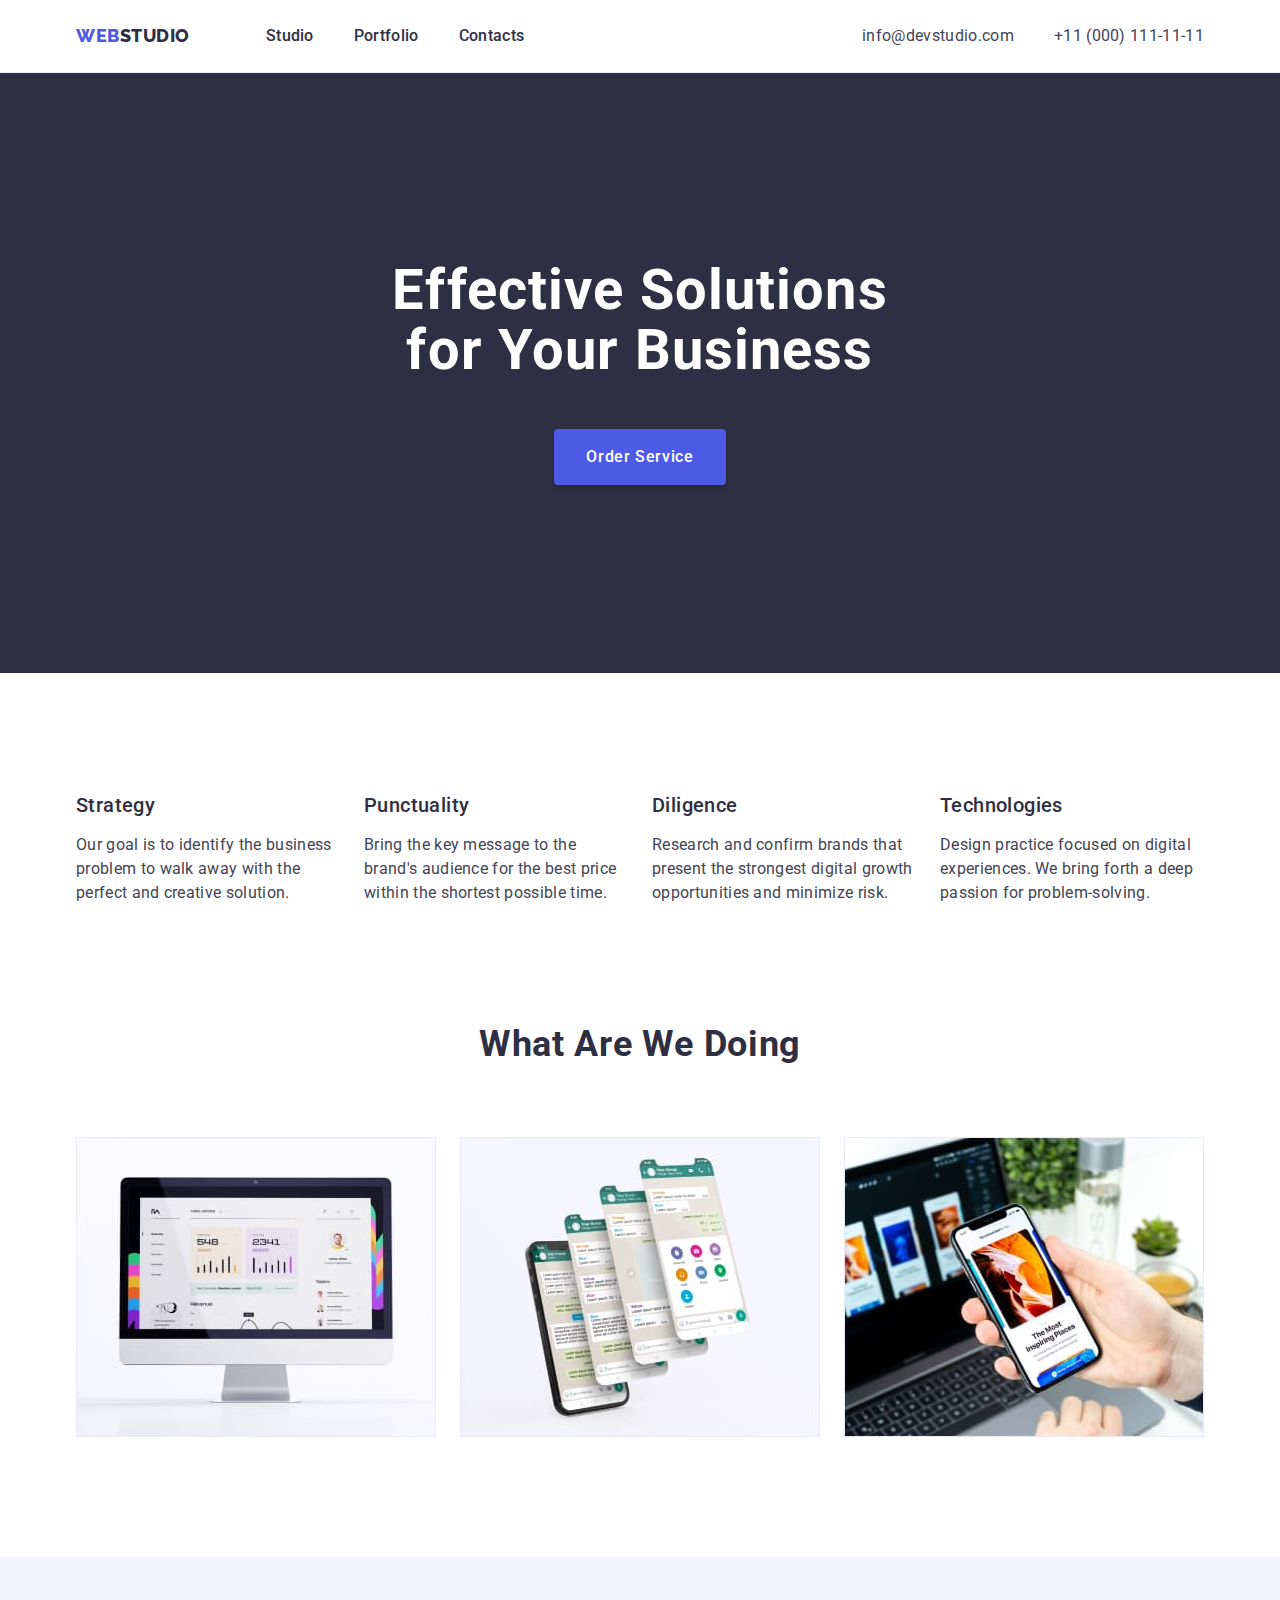
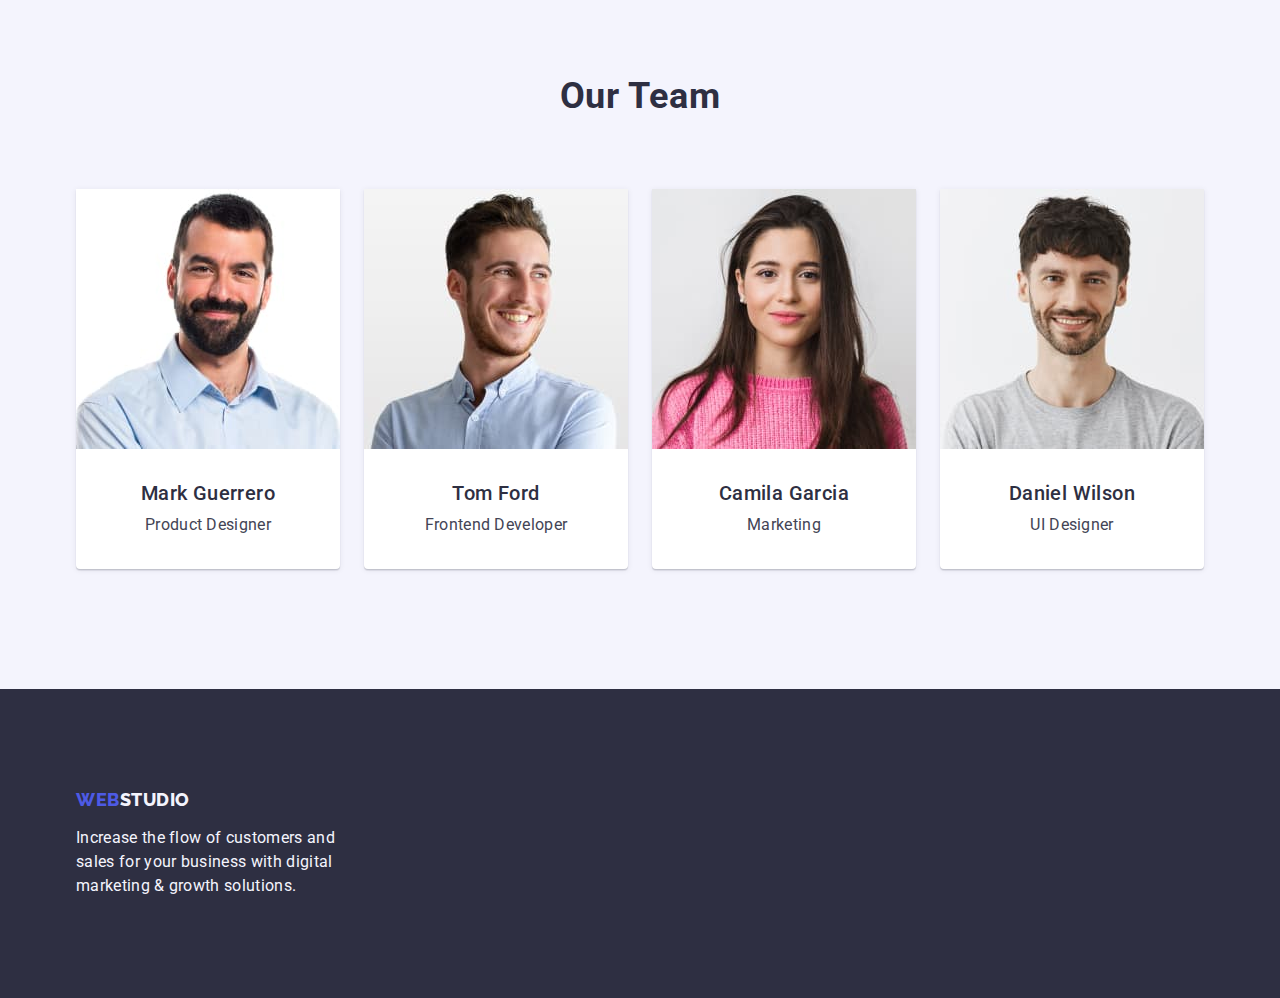
==== commit 5f34f599: "Poprawki Mentora" ====
--- a/index.html
+++ b/index.html
@@ -63,7 +63,7 @@
       <!-- second section -->
       <section class="section">
         <div class="container">
-          <h2 class="header-second visually-hidden" hidden>Section Heading</h2>
+          <h2 class="visually-hidden">Section Heading</h2>
           <ul class="section-list list">
             <li class="section-two-list-item">
               <h3 class="list-item-header">Strategy</h3>
@@ -97,7 +97,7 @@
         </div>
       </section>
       <!-- third section -->
-      <section class="section">
+      <section class="section-three">
         <div class="container">
           <h2 class="header-second">What are we doing</h2>
           <ul class="section-list list">
--- a/css/styles.css
+++ b/css/styles.css
@@ -61,7 +61,7 @@
     text-decoration: none;
 }
 .list .link {
-    font-size: 16px;
+    /* font-size: 16px; */
     font-weight: 500;
     line-height: 1.5;
     letter-spacing: 0.32px;
@@ -139,7 +139,7 @@
 }
 
 .address .link {
-    font-size: 16px;
+    /* font-size: 16px; */
     font-weight: 400;
     line-height: 1.5;
     letter-spacing: 0.32px;
@@ -173,7 +173,7 @@
 .button-orderservice {
     font-family: 'Roboto', sans-serif;
     background: var(--iris);
-    font-size: 16px;
+    /* font-size: 16px; */
     font-weight: 500;
     line-height: 1.5;
     letter-spacing: 0.64px;
@@ -193,22 +193,28 @@
 }
 
 /* Section2 Section3*/
+
+/* Odstępy robiłem sugerując się punktem wytycznych zadania domowego:  */
+/* «B15» Dla wszystkich sekcji używana jest jedna klasa .section,
+górne i dolne padding są ustawione na 120px,
+wypychając zawartość do wnętrza sekcji. */
+/*Zbędne font-size: 16px zakomentowałem. */
+.section-three{
+    padding: 0 0 120px 0;
+}
+
+
 .visually-hidden {
+    position: absolute;
+    width: 1px;
+    height: 1px;
+    margin: -1px;
     border: 0;
     padding: 0;
-    margin: 0;
-    position: absolute !important;
-    height: 1px;
-    width: 1px;
+    white-space: nowrap;
+    clip-path: inset(100%);
+    clip: rect(0 0 0 0);
     overflow: hidden;
-    clip: rect(1px 1px 1px 1px);
-    /* IE6, IE7 - a 0 height clip, off to the bottom right of the visible 1px box */
-    clip: rect(1px, 1px, 1px, 1px);
-    /*maybe deprecated but we need to support legacy browsers */
-    clip-path: inset(50%);
-    /*modern browsers, clip-path works inwards from each corner*/
-    white-space: nowrap;
-    /* added line to stop words getting smushed together (as they go onto seperate lines and some screen readers do not understand line feeds as a space */
 }
 .section-list {
     display: flex;
@@ -247,7 +253,7 @@
 }
 
 .text {
-    font-size: 16px;
+    /* font-size: 16px; */
     line-height: 1.5;
     letter-spacing: 0.32px;
     color: var(--slate);
@@ -282,7 +288,7 @@
 }
 .text-footer
 {
-    font-size: 16px;
+    /* font-size: 16px; */
     line-height: 1.5;
     letter-spacing: 0.32px;
     color: var(--cloud);
@@ -304,7 +310,7 @@
 .button-portfolio{
     font-family: 'Roboto', sans-serif;
     background: var(--cloud);
-    font-size: 16px;
+    /* font-size: 16px; */
     font-weight: 500;
     line-height: 1.5;
     letter-spacing: 0.64px;
@@ -318,7 +324,7 @@
 .button-portfolio:hover,
 .button-portfolio:focus{
     background: var(--ocean);
-    font-size: 16px;
+    /* font-size: 16px; */
     font-weight: 500;
     line-height: 1.5;
     letter-spacing: 0.64px;
